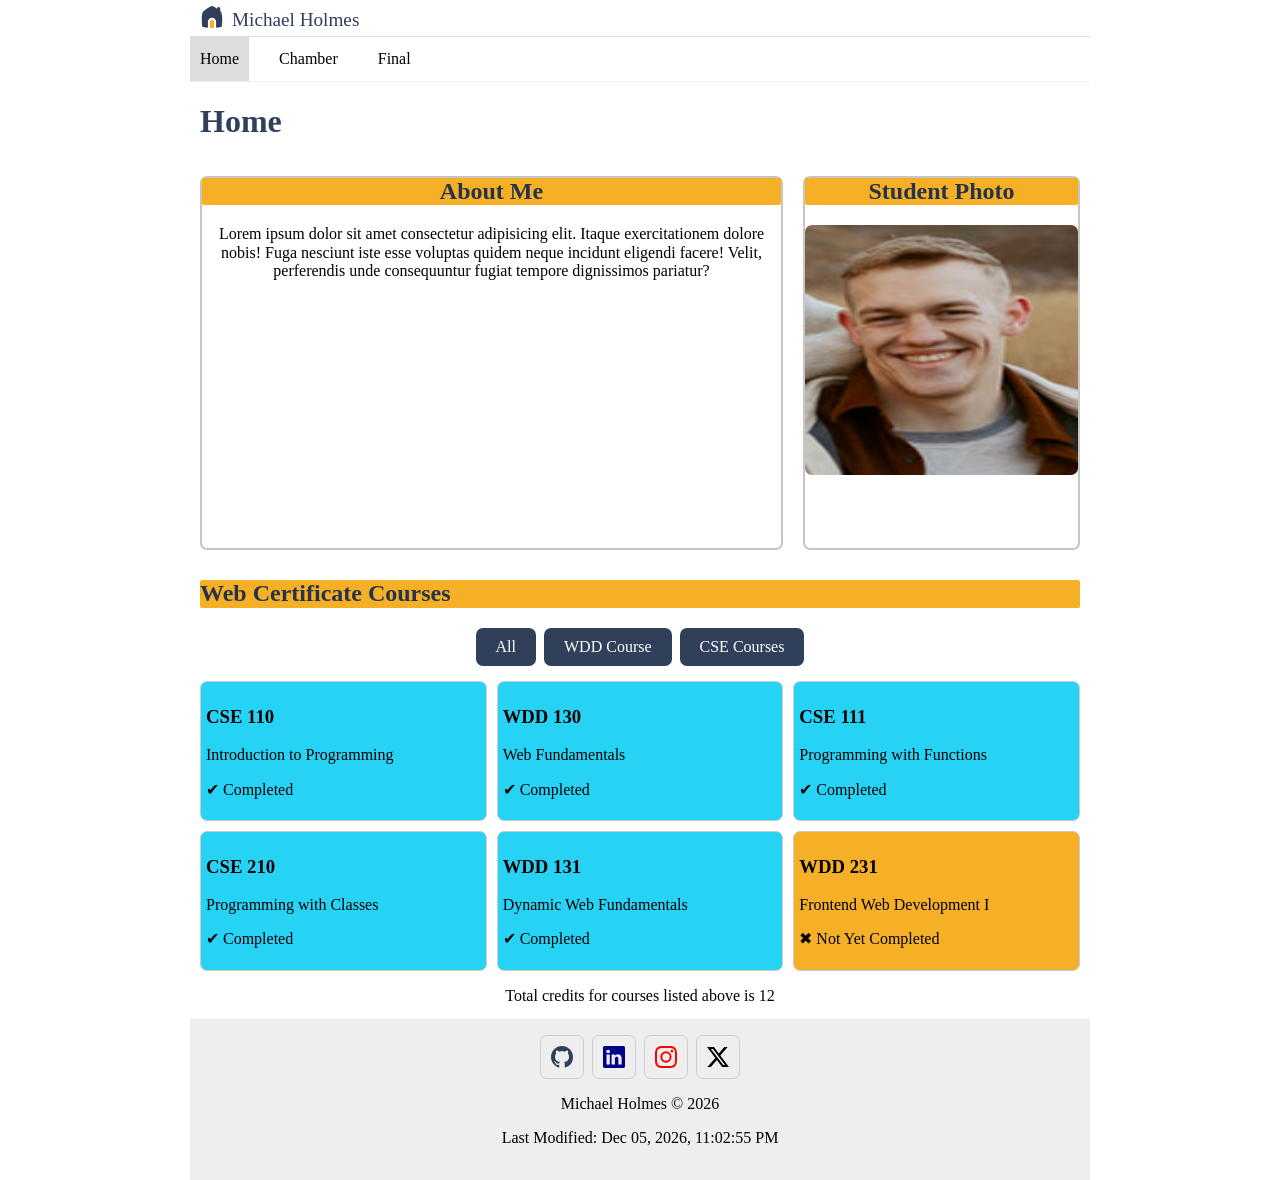
==== index.html @ a46745eb "made changes to meta elements" ====
<!DOCTYPE html>
<html lang="en">

<head>
    <meta charset="UTF-8">
    <meta name="viewport" content="width=device-width, initial-scale=1.0">
    <meta name="description"
        content="This is a sample website created for the WDD231 course. It demonstrates responsive design and basic web development principles.">
    <meta name="author" content="Michael Holmes">
    <meta property="og:title" content="Home - Michael Holmes">
    <meta property="og:description"
        content="Welcome to my personal website! Here you can learn more about me, see my student photo, and explore the web certificate courses I've completed.">
    <meta property="og:image" content="images/aboutMePhoto.svg">
    <meta property="og url" content="https://mholmes755.github.io/wdd231/index.html">
    <link rel="icon" href="images/home.ico" type="image/svg+xml">
    <title>wdd213 home page, Chamber page, and Final assignment page</title>

    <!-- Add your CSS file link here -->
    <link rel="stylesheet" href="styles/normalize.css">
    <link rel="stylesheet" href="styles/base.css">
    <link rel="stylesheet" href="styles/larger.css">
</head>

<body>
    <header>
        <img src="Images/home.svg" alt="Site Logo" width="512" height="512">
        <span>Michael Holmes</span>
        <button id="ham-btn" class="hamburger" aria-label="display"></button>
    </header>
    <nav id="nav-bar" class="navigation">
        <ul>
            <li class="current"><a href="index.html">Home</a></li>
            <li><a href="chamber/directory.html" target="_blank">Chamber</a></li>
            <li><a href="#">Final</a></li>
        </ul>
    </nav>
    <main>
        <h1>Home</h1>
        <section id="aboutMe" class="mainSection">
            <h2>About Me</h2>
            <p>Lorem ipsum dolor sit amet consectetur adipisicing elit. Itaque exercitationem dolore nobis! Fuga
                nesciunt iste esse voluptas quidem neque incidunt eligendi facere! Velit, perferendis unde consequuntur
                fugiat tempore dignissimos pariatur?</p>
        </section>

        <section id="studentPhoto" class="mainSection">
            <h2>Student Photo</h2>
            <img src="Images/aboutMePhoto.png" alt="Photo of Michael Holmes" width="200" height="200">
        </section>

        <section id="courses" class="mainSection">
            <h2>Web Certificate Courses</h2>
            <div id="btnContainer">
                <button id="all" class="btn" type="button" aria-label="filter">All</button>
                <button id="wdd" class="btn" type="button" aria-label="filter">WDD Course</button>
                <button id="cse" class="btn" type="button" aria-label="filter">CSE Courses</button>
            </div>
            <div id="container"></div>
            <p id="credits"></p>
        </section>

    </main>
    <footer>
        <div class="social">
            <a href="https://github.com/mholmes755" target="_blank"><img src="Images/github.svg" alt="github logo"
                    width="16" height="16"></a>
            <a href="https://www.linkedin.com/in/michael-holmes0148/" target="_blank"><img src="Images/linkedin.svg"
                    alt="linkedin logo" width="16" height="16"></a>
            <a href="https://www.instagram.com/?hl=en" target="_blank"><img src="Images/instagram.svg" alt="instagram"
                    width="16" height="16"></a>
            <a href="https://x.com/" target="_blank"><img src="Images/twitter-x.svg" alt="twitter-x logo" width="16"
                    height="16"></a>
        </div>
        <p id="copyrightYear">&copy;</p>
        <p id="lastModified"></p>
    </footer>
    <script src="scripts/Navigation.js"></script>
    <script src="scripts/courseListArray.js"></script>
</body>

</html>
---- styles/base.css ----
/* 27F5B0 sea green
27D3F5 cyan
276CF5 aqua blue
F5276C dark salmon
F5B027 mustard yellow

*/


* {
    font-family: 'Lucida Sans', 'Lucida Sans Regular';
    box-sizing: border-box;
}

/* -------- HEADER ----------> */

header {
    display: grid;
    grid-template-columns: 24px auto 44px;
    padding: 5px 0px 5px 10px;
    align-items: end;
    border-bottom: solid 1px #ddd;
    column-gap: 8px;
}

header img {
    display: block;
    width: 100%;
    height: auto;
    padding-bottom: 2px;

}

header span {
    font-size: 1.2rem;
    color: #30405B;
}

/*-------- HAMBURGER MENU --------*/

.hamburger {
    background: none;
    border: none;
    cursor: pointer;
    color: #30405B;
    padding: 5px 0px 5px 10px;
    font-family: Verdana, Geneva, Tahoma, sans-serif;

}

.hamburger::before {
    content: "\2630";

}

.hamburger.show::before {
    content: "\00D7";


}


/* -------- NAVIGATION ----------> */
.navigation {
    display: none;
}

.navigation.show {
    display: block;
    background-color: #30405B;
    color: white;
    width: 100%;
}

.navigation ul {
    list-style-type: none;
    padding: 0;
    margin: 0;
    width: 100%;
    text-align: center;
}

.navigation a {
    display: block;
    padding: .8rem 10px;
    color: black;
    text-decoration: none;
    border-bottom: solid 1px #ddd;


}

/* Makes current navigation item stand out */
.navigation li.current {
    background-color: #ddd;
    color: white;
}

.navigation a:hover {
    background-color: #30405B;
    color: white;
}

h1 {
    margin-left: 10px;
    color: #30405B;
}

/* ------------MAIN------------- */


#aboutMe {
    margin: 0 10px;
    border: solid 2px rgb(202, 197, 197);
    border-radius: 7px;
    text-align: center;
}

#aboutMe h2 {
    background-color: #F5B027;
    color: #273349;
    border-radius: 2px;
    margin-top: 0;
}




#studentPhoto {
    margin: 0 10px;
    border: solid 2px rgb(202, 197, 197);
    border-radius: 7px;
    text-align: center;

}

#studentPhoto h2 {
    background-color: #F5B027;
    color: #273349;
    border-radius: 2px;
    margin-top: 0;
}

#studentPhoto img {
    width: auto;
    height: auto;
    border-radius: 7px;
    justify-content: center;
    align-items: center;
}




#courses {
    margin: 10px;
    grid-column: 1/4;
    grid-row: 3/4;
}

#courses h2 {
    background-color: #F5B027;
    color: #273349;
    border-radius: 2px;
}

/* -------- Course Buttons-------- */

#btnContainer {
    display: flex;
    justify-content: center;
    column-gap: 8px;
    margin: 15px 10px;

}

.btn {
    background-color: #30405B;
    color: white;
    border: none;
    border-radius: 7px;
    padding: 10px 20px;
    cursor: pointer;
}

.btn:hover {
    background-color: white;
    color: #30405B;
}



/*-------- Course Cards-------- */

#container {
    display: grid;
    grid-template-columns: 1fr 1fr;
    gap: 10px;
}

.card {
    background-color: #F5B027;
    border: solid 1px #ccc;
    border-radius: 7px;
    padding: 5px;
}

.card.completed {
    background-color: #27D3F5;
}

#credits {
    text-align: center;
}




/* ---------FOOOTER--------------- */
footer {
    background-color: #eee;
    padding: 1rem 10px;
    text-align: center;

}

.social {
    display: flex;
    justify-content: center;
    column-gap: 8px;
}

.social a {
    display: flex;
    justify-content: center;
    align-items: center;
    width: 44px;
    height: 44px;
    border: solid 1px #ccc;
    border-radius: 7px;

}

.social img {
    width: 22px;
    height: 22px;
}

.social a:hover {
    background-color: #ddd;
    color: white;
}
---- styles/larger.css ----
@media only screen and (min-width: 38rem) {

    header,
    main,
    nav,
    footer {
        max-width: 900px;
        margin: 0 auto;
    }

    header {
        grid-template-columns: 24px auto;
    }

    /* HIDE HAMBURGER IN LARGE VIEW */
    .hamburger {
        display: none;
    }

    /* SHOW NAVIGATION IN LARGE VIEW */
    .navigation {
        display: block;
        border-bottom: solid 1px #eee;
    }

    /* SHOW NAVIGATION LIST LEFT TO RIGHT IN LARGE VIEW */
    .navigation ul {
        display: flex;
        gap: 20px;
    }

    .navigation a {
        border: none;
    }

    main {
        display: grid;
        grid-template-columns: 34% 33% 33%;
        grid-template-rows: 10% 40% 50%;
    }

    main h1 {
        grid-column: 1/4;
        grid-row: 1/2;
    }




    #aboutMe {
        margin: 0 10px;
        border: solid 2px rgb(202, 197, 197);
        border-radius: 7px;
        grid-column: 1/3;
        grid-row: 2/3;
    }

    #aboutMe h2 {
        background-color: #F5B027;
        color: #273349;
        border-radius: 2px;
    }




    #studentPhoto {
        margin: 0 10px;
        border: solid 2px rgb(202, 197, 197);
        border-radius: 7px;
        grid-column: 3/4;
        grid-row: 2/3;
    }

    #studentPhoto h2 {
        background-color: #F5B027;
        color: #273349;
        border-radius: 2px;
    }

    #studentPhoto img {
        display: block;
        width: 100%;
        height: 250px;
        border-radius: 7px;
    }




    #courses {
        margin: 10px;
        grid-column: 1/4;
        grid-row: 3/4;
    }

    #courses h2 {
        background-color: #F5B027;
        color: #273349;
        border-radius: 2px;
    }

    /* -------- Course Buttons-------- */

    #btnContainer {
        display: flex;
        justify-content: center;
        column-gap: 8px;
        margin: 15px 10px;

    }

    .btn {
        background-color: #30405B;
        color: white;
        border: none;
        border-radius: 7px;
        padding: 10px 20px;
        cursor: pointer;
    }

    .btn:hover {
        background-color: #30405B;
        color: white;
    }



    /*-------- Course Cards-------- */

    #container {
        display: grid;
        grid-template-columns: 1fr 1fr 1fr;
        gap: 10px;
    }

    .card {
        background-color: #F5B027;
        border: solid 1px #ccc;
        border-radius: 7px;
        padding: 5px;


    }

    #credits {
        text-align: center;
        padding-bottom: 75px;
    }

}
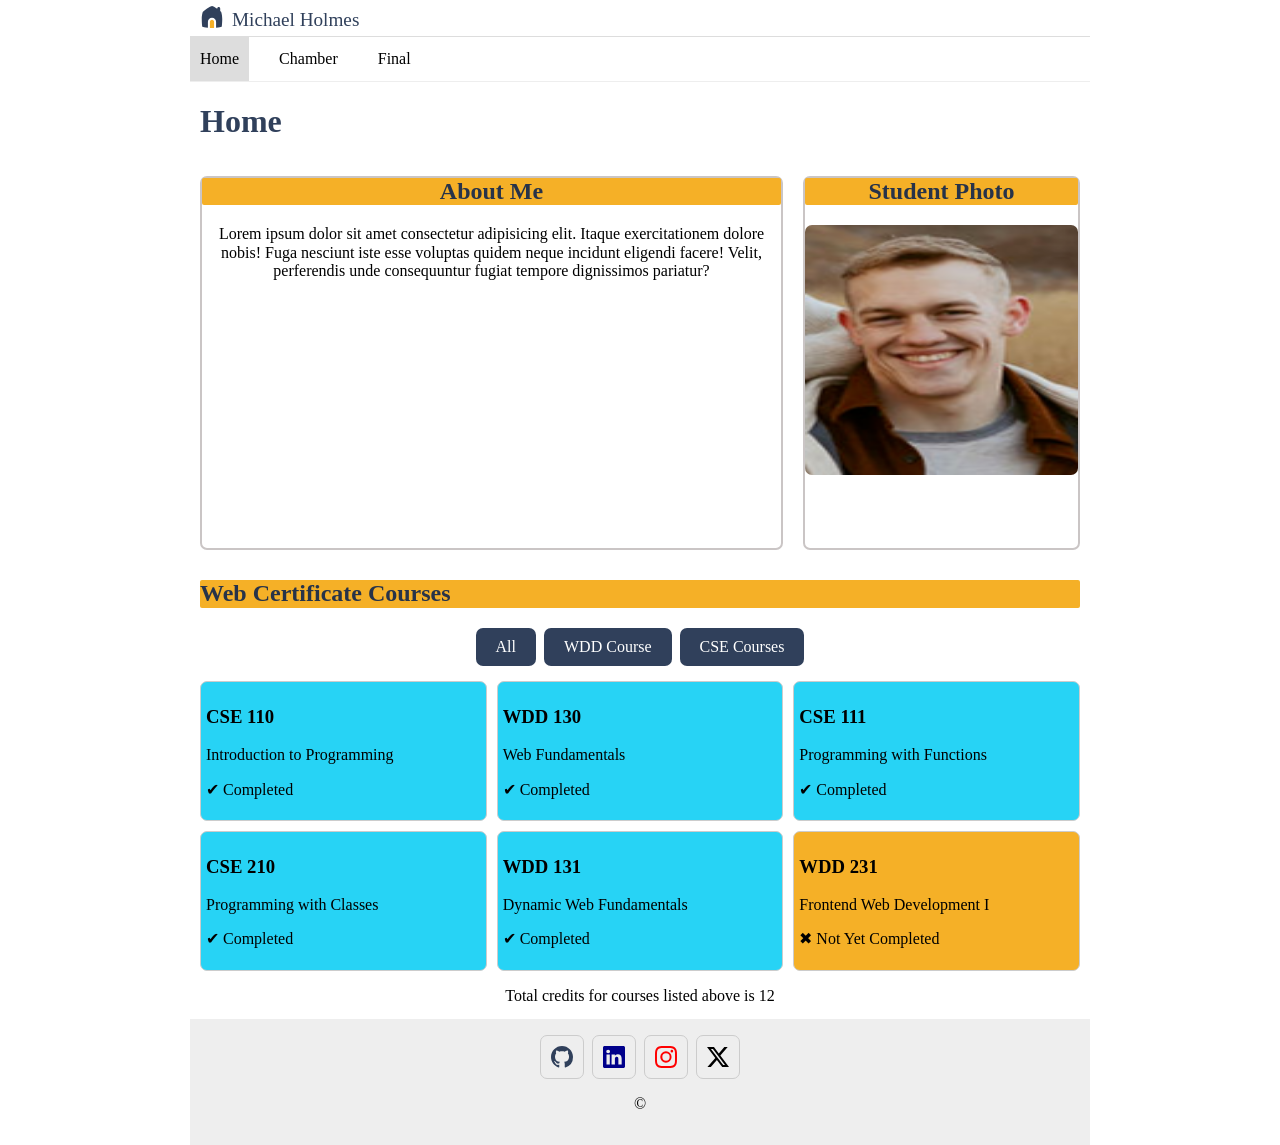
==== commit 87673d55: "corrected names of image and folder files so that JS would work and images would load." ====
--- a/index.html
+++ b/index.html
@@ -23,7 +23,7 @@
 
 <body>
     <header>
-        <img src="Images/home.svg" alt="Site Logo" width="512" height="512">
+        <img src="images/home.svg" alt="Site Logo" width="512" height="512">
         <span>Michael Holmes</span>
         <button id="ham-btn" class="hamburger" aria-label="display"></button>
     </header>
@@ -45,7 +45,7 @@
 
         <section id="studentPhoto" class="mainSection">
             <h2>Student Photo</h2>
-            <img src="Images/aboutMePhoto.png" alt="Photo of Michael Holmes" width="200" height="200">
+            <img src="images/about-me-photo.png" alt="Photo of Michael Holmes" width="200" height="200">
         </section>
 
         <section id="courses" class="mainSection">
@@ -62,20 +62,20 @@
     </main>
     <footer>
         <div class="social">
-            <a href="https://github.com/mholmes755" target="_blank"><img src="Images/github.svg" alt="github logo"
+            <a href="https://github.com/mholmes755" target="_blank"><img src="images/github.svg" alt="github logo"
                     width="16" height="16"></a>
-            <a href="https://www.linkedin.com/in/michael-holmes0148/" target="_blank"><img src="Images/linkedin.svg"
+            <a href="https://www.linkedin.com/in/michael-holmes0148/" target="_blank"><img src="images/linkedin.svg"
                     alt="linkedin logo" width="16" height="16"></a>
-            <a href="https://www.instagram.com/?hl=en" target="_blank"><img src="Images/instagram.svg" alt="instagram"
+            <a href="https://www.instagram.com/?hl=en" target="_blank"><img src="images/instagram.svg" alt="instagram"
                     width="16" height="16"></a>
-            <a href="https://x.com/" target="_blank"><img src="Images/twitter-x.svg" alt="twitter-x logo" width="16"
+            <a href="https://x.com/" target="_blank"><img src="images/twitter-x.svg" alt="twitter-x logo" width="16"
                     height="16"></a>
         </div>
         <p id="copyrightYear">&copy;</p>
         <p id="lastModified"></p>
     </footer>
-    <script src="scripts/Navigation.js"></script>
-    <script src="scripts/courseListArray.js"></script>
+    <script src="scripts/navigation.js"></script>
+    <script src="scripts/course-list-array.js"></script>
 </body>
 
 </html>
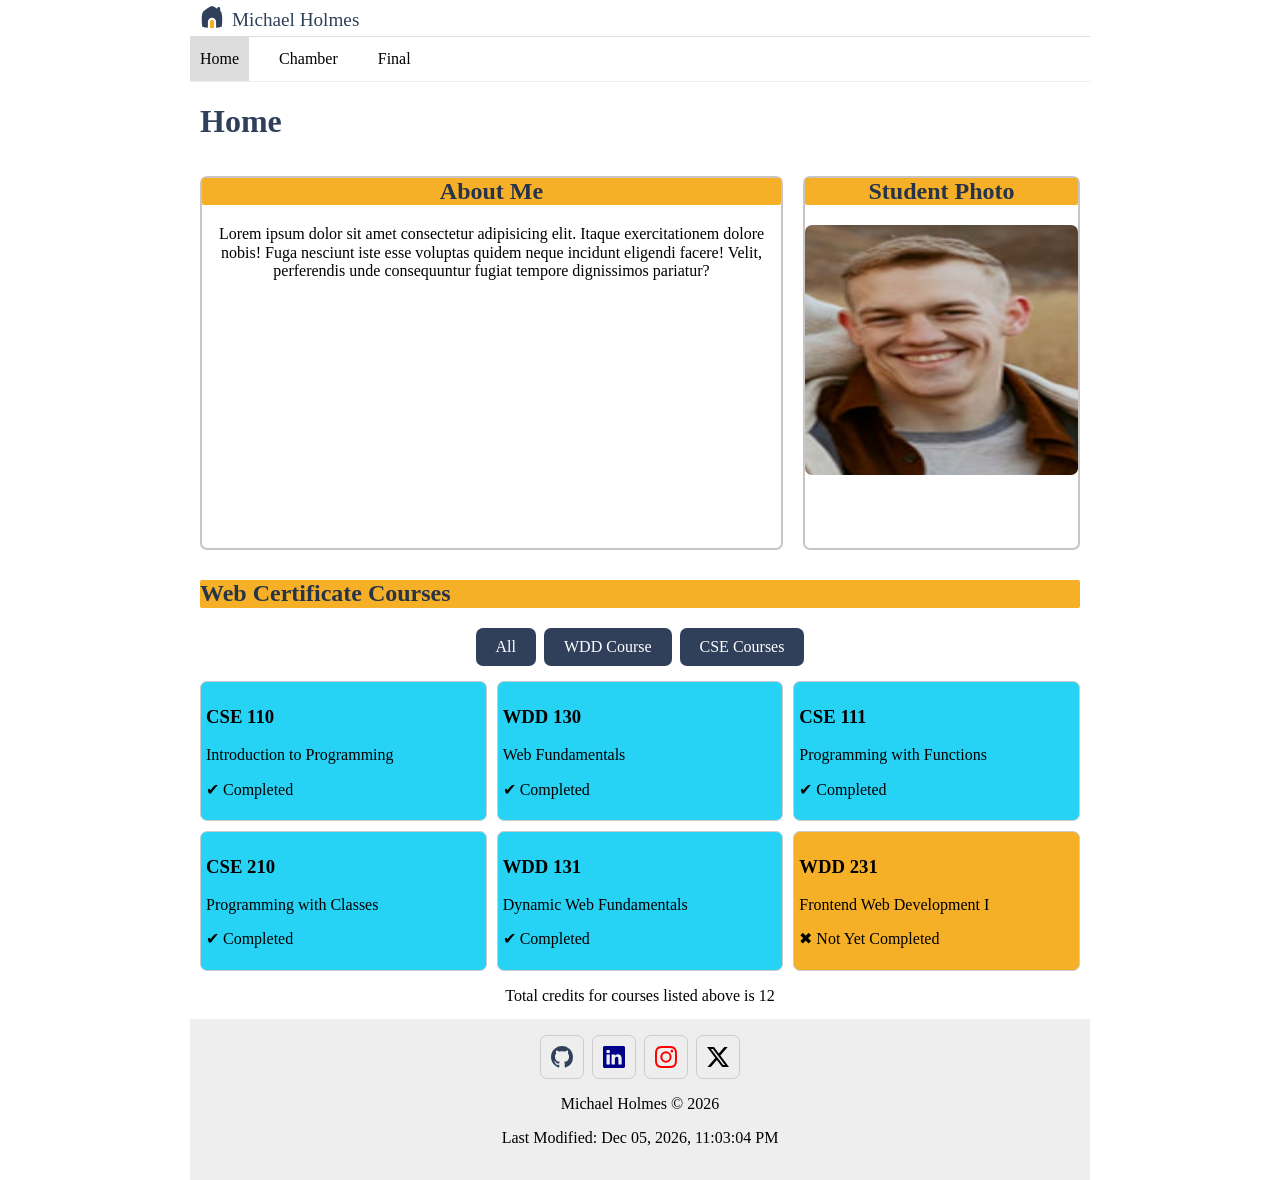
==== commit 1cf1d0d6: "finished the spotlight section and events section." ====
--- a/index.html
+++ b/index.html
@@ -13,9 +13,8 @@
     <meta property="og:image" content="images/aboutMePhoto.svg">
     <meta property="og url" content="https://mholmes755.github.io/wdd231/index.html">
     <link rel="icon" href="images/home.ico" type="image/svg+xml">
-    <title>wdd213 home page, Chamber page, and Final assignment page</title>
+    <title>Home Page: Course information for Michael Holmes</title>
 
-    <!-- Add your CSS file link here -->
     <link rel="stylesheet" href="styles/normalize.css">
     <link rel="stylesheet" href="styles/base.css">
     <link rel="stylesheet" href="styles/larger.css">
@@ -30,7 +29,7 @@
     <nav id="nav-bar" class="navigation">
         <ul>
             <li class="current"><a href="index.html">Home</a></li>
-            <li><a href="chamber/directory.html" target="_blank">Chamber</a></li>
+            <li><a href="chamber/index.html" target="_blank">Chamber</a></li>
             <li><a href="#">Final</a></li>
         </ul>
     </nav>
@@ -66,8 +65,8 @@
                     width="16" height="16"></a>
             <a href="https://www.linkedin.com/in/michael-holmes0148/" target="_blank"><img src="images/linkedin.svg"
                     alt="linkedin logo" width="16" height="16"></a>
-            <a href="https://www.instagram.com/?hl=en" target="_blank"><img src="images/instagram.svg" alt="instagram"
-                    width="16" height="16"></a>
+            <a href="https://www.instagram.com/?hl=en" target="_blank"><img src="images/instagram.svg"
+                    alt="instagram logo" width="16" height="16"></a>
             <a href="https://x.com/" target="_blank"><img src="images/twitter-x.svg" alt="twitter-x logo" width="16"
                     height="16"></a>
         </div>
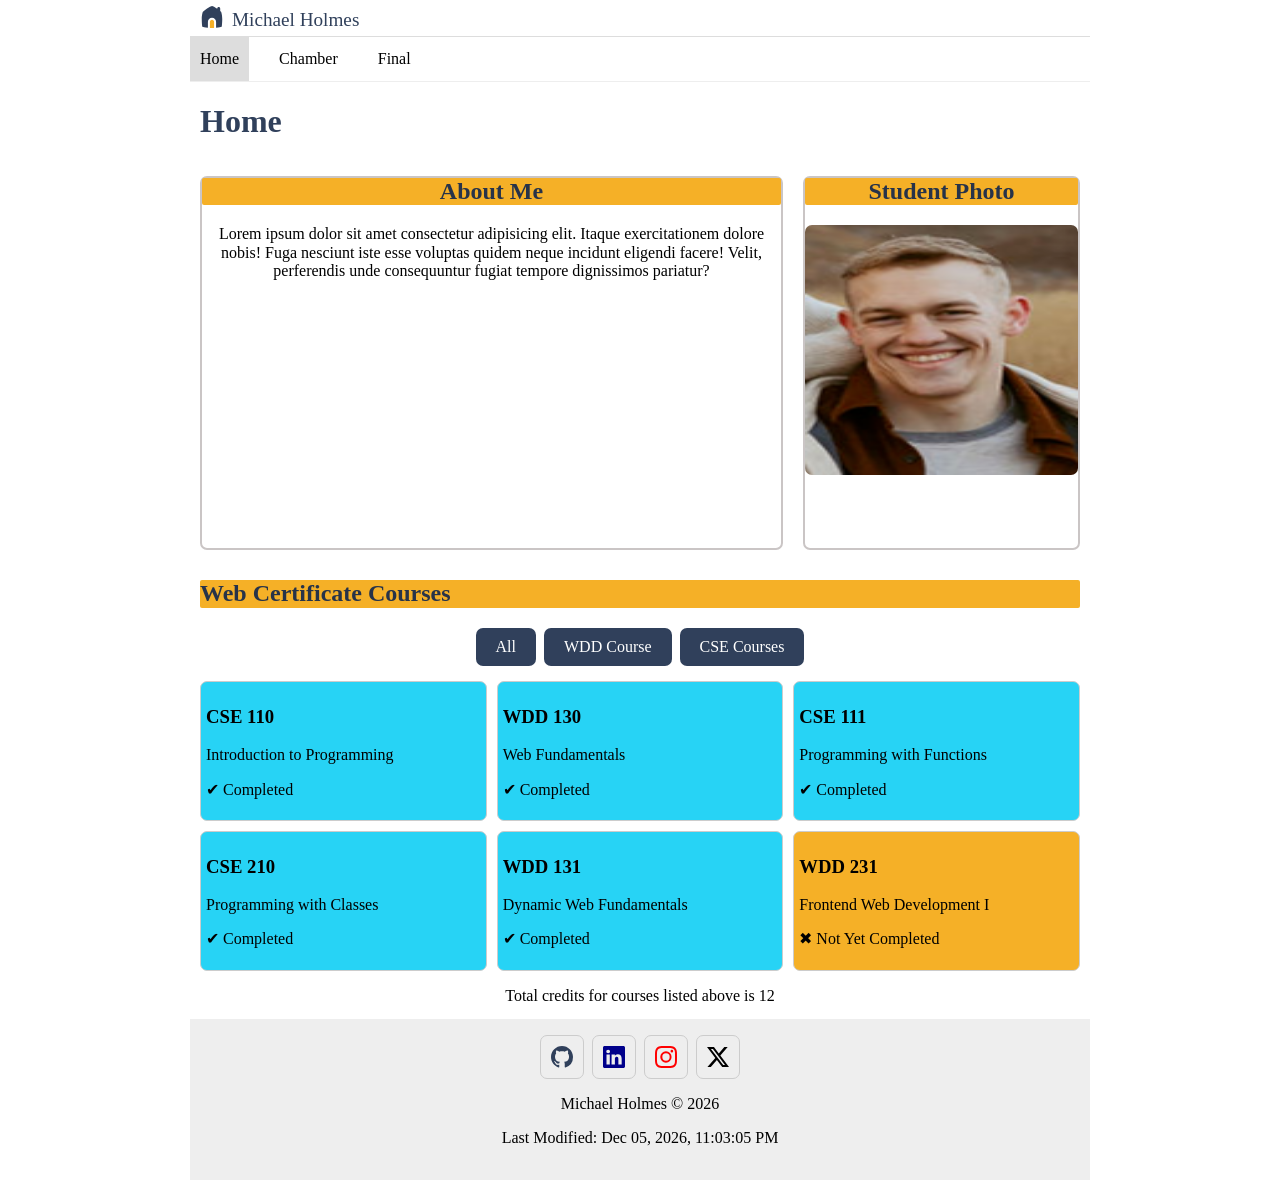
==== commit 8fb1f8ce: "moved scripts to head element and added defer keyword. Also improved meta tags" ====
--- a/index.html
+++ b/index.html
@@ -10,14 +10,16 @@
     <meta property="og:title" content="Home - Michael Holmes">
     <meta property="og:description"
         content="Welcome to my personal website! Here you can learn more about me, see my student photo, and explore the web certificate courses I've completed.">
-    <meta property="og:image" content="images/aboutMePhoto.svg">
-    <meta property="og url" content="https://mholmes755.github.io/wdd231/index.html">
+    <meta property="og:image" content="images/about-me-photo.svg">
+    <meta property="og: url" content="https://mholmes755.github.io/wdd231/index.html">
     <link rel="icon" href="images/home.ico" type="image/svg+xml">
     <title>Home Page: Course information for Michael Holmes</title>
 
     <link rel="stylesheet" href="styles/normalize.css">
     <link rel="stylesheet" href="styles/base.css">
     <link rel="stylesheet" href="styles/larger.css">
+    <script src="scripts/navigation.js" defer></script>
+    <script src="scripts/course-list-array.js" defer></script>
 </head>
 
 <body>
@@ -73,8 +75,6 @@
         <p id="copyrightYear">&copy;</p>
         <p id="lastModified"></p>
     </footer>
-    <script src="scripts/navigation.js"></script>
-    <script src="scripts/course-list-array.js"></script>
 </body>
 
 </html>
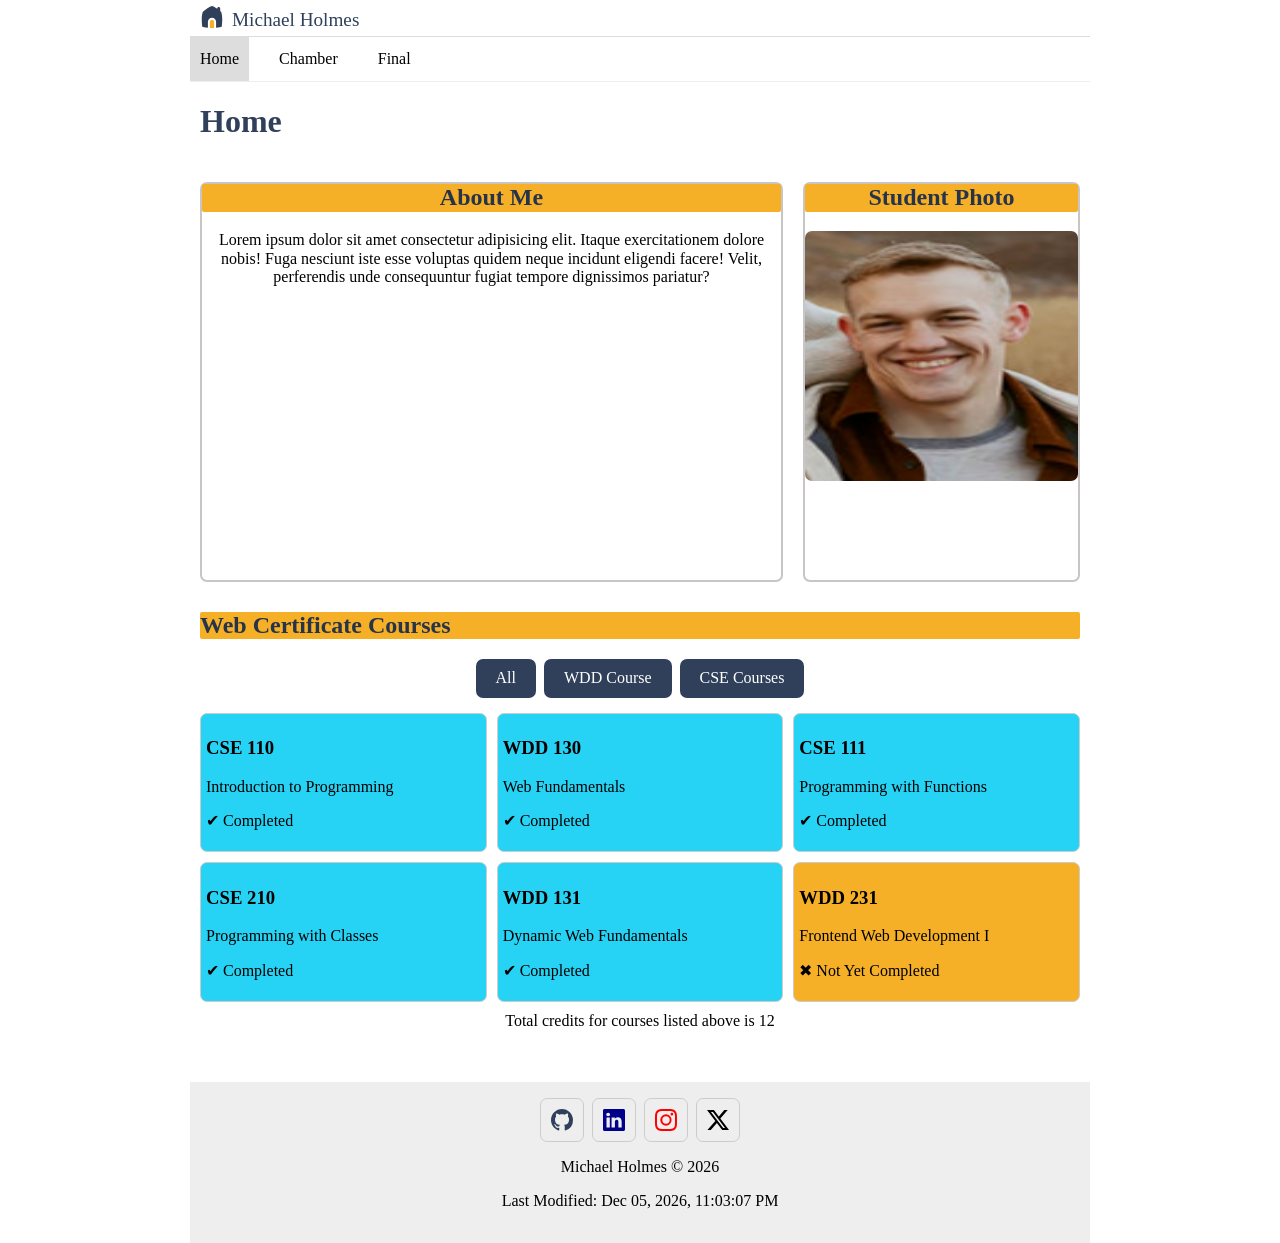
==== commit 95282034: "Created join.html and thanks.html Also fixed css errors and corrected incorrect media query." ====
--- a/index.html
+++ b/index.html
@@ -60,6 +60,14 @@
             <p id="credits"></p>
         </section>
 
+        <dialog class="modal" id="courseDialog">
+            <div>
+                <h2></h2>
+                <button>❌</button>
+            </div>
+            <p></p>
+        </dialog>
+
     </main>
     <footer>
         <div class="social">
--- a/styles/base.css
+++ b/styles/base.css
@@ -154,6 +154,7 @@
 
 #courses {
     margin: 10px;
+    padding-bottom: 75px;
     grid-column: 1/4;
     grid-row: 3/4;
 }
@@ -162,6 +163,10 @@
     background-color: #F5B027;
     color: #273349;
     border-radius: 2px;
+}
+
+#credits {
+    margin: 10px;
 }
 
 /* -------- Course Buttons-------- */
@@ -215,6 +220,22 @@
 
 
 
+/* -------- Show Modal -------- */
+
+dialog {
+    border: 1px solid #333;
+    border-radius: 7px;
+    background-color: #ddd;
+    box-shadow: 0 0 10px #777;
+    width: 90%;
+    max-width: 100px;
+}
+
+::backdrop {
+    background-color: rgb(202 197 197 /10%);
+}
+
+
 
 /* ---------FOOOTER--------------- */
 footer {
@@ -222,6 +243,7 @@
     padding: 1rem 10px;
     text-align: center;
 
+
 }
 
 .social {
